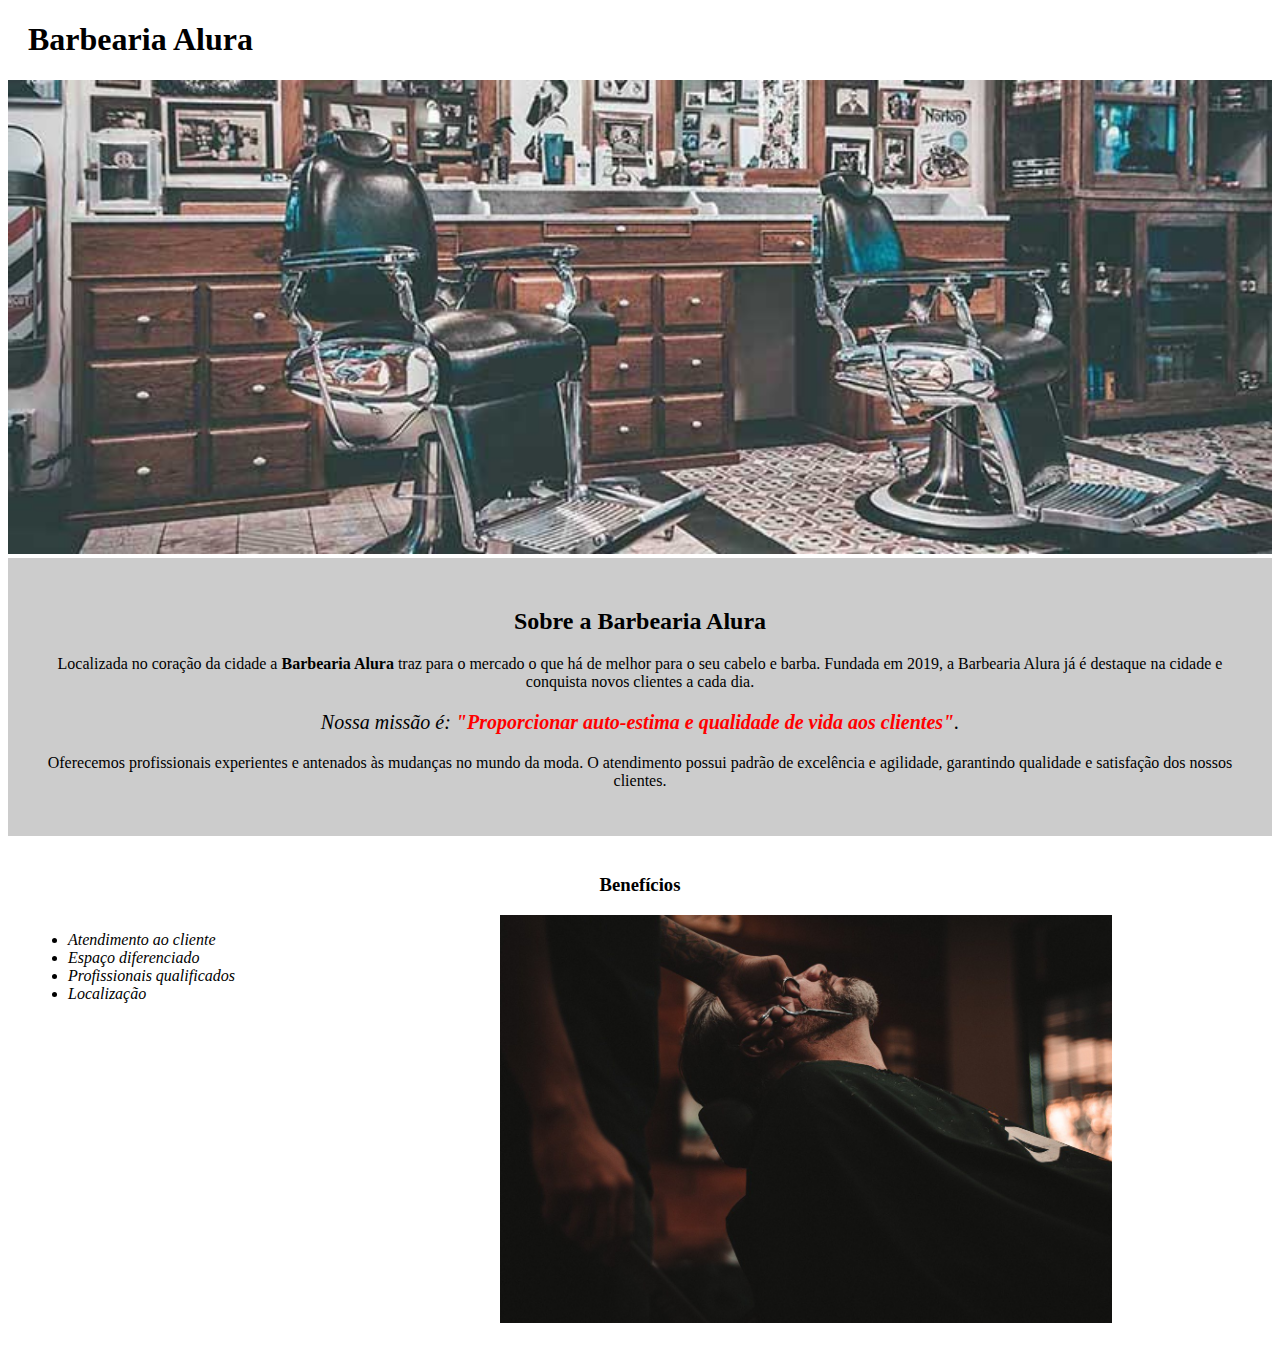
==== index.html @ aec81a66 "primeiro curso de HTML/CSS da Alura" ====
<!DOCTYPE html>

<html lang="pt-br">
    <head>
        <meta charset="UTF-8">
        <title>Barbearia Alura</title>
        <link rel="stylesheet" href="style.css">
    </head>

    <body>
        <header>
            <h1 class="titulo-principal">Barbearia Alura</h1>
        </header>       
        <img id="banner" src="assets/banner.jpg">
        <div class="principal"> 
        <h2 class="titulo-centralizado">Sobre a Barbearia Alura</h2>
        <p>Localizada no coração da cidade a <strong>Barbearia Alura</strong> traz para o mercado o que há de melhor para o seu cabelo e barba. 
        Fundada em 2019, a Barbearia Alura já é destaque na cidade e conquista novos clientes a cada dia.</p>
    
        <p id="missao"><em>Nossa missão é: <strong>"Proporcionar auto-estima e qualidade de vida aos clientes"</strong>.</em></p>
        
        <p>Oferecemos profissionais experientes e antenados às mudanças no mundo da moda. O atendimento possui padrão de excelência e agilidade, 
        garantindo qualidade e satisfação dos nossos clientes.</p>
        </div>

        <div class="beneficios">
        <h3 class="titulo-centralizado">Benefícios</h3>
        <ul>
            <li class="itens">Atendimento ao cliente</li>
            <li class="itens">Espaço diferenciado</li>
            <li class="itens">Profissionais qualificados</li>
            <li class="itens">Localização</li>
        </ul>
        <img class="imgbeneficios" src="assets/beneficios.jpg">
        </div>
    </body>
</html>
---- style.css ----
#banner{
    width: 100%;
}

.titulo-principal{
    padding-left: 20px;
}

.principal{
    background: #cccccc;
    padding: 30px;
}

.titulo-centralizado{
    text-align:center;
}
p {
    text-align: center;
}
#missao{
    font-size: 20px;
}
em strong{
    color: red;
}

.beneficios{
    background: #ffffff;
    padding: 20px;
}

ul{
    display: inline-block;
    vertical-align: top;
    width: 20%;
    margin-right: 15%;
}

.itens{
    font-style: italic;
}

.imgbeneficios{
    width: 50%;
}
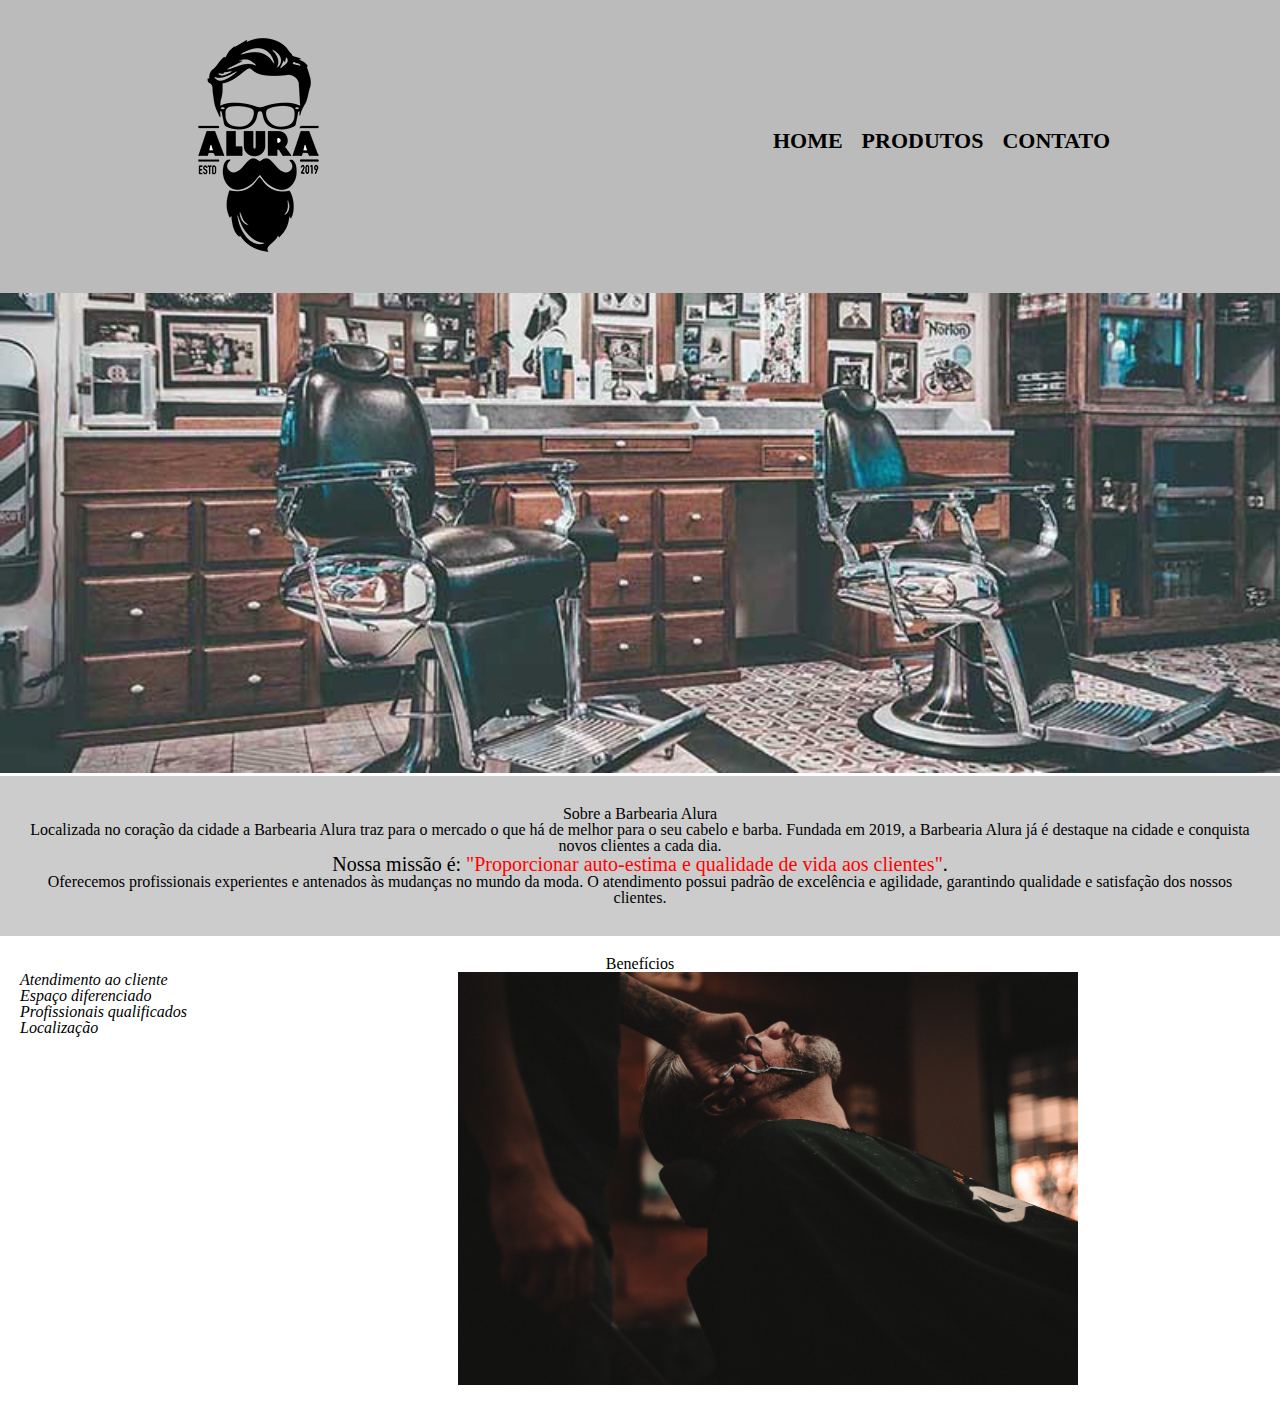
==== commit 33b54040: "Segunda parte curso alura de HTM/CSS" ====
--- a/index.html
+++ b/index.html
@@ -4,14 +4,27 @@
     <head>
         <meta charset="UTF-8">
         <title>Barbearia Alura</title>
+        <link rel ="stylesheet" href="reset.css">
         <link rel="stylesheet" href="style.css">
     </head>
 
     <body>
         <header>
-            <h1 class="titulo-principal">Barbearia Alura</h1>
-        </header>       
+            <!--<h1 class="titulo-principal">Barbearia Alura</h1>-->
+            <div class="caixa">
+                <h1><img src="assets/logo.png"></h1>
+                <nav>
+                    <ul>
+                        <li><a href="index.html">Home</a></li>
+                        <li><a href="produtos.html">Produtos</a></li>
+                        <li><a href="contato.html">Contato</a></li>
+                    </ul>
+                </nav>
+            </div>
+        </header>     
+
         <img id="banner" src="assets/banner.jpg">
+
         <div class="principal"> 
         <h2 class="titulo-centralizado">Sobre a Barbearia Alura</h2>
         <p>Localizada no coração da cidade a <strong>Barbearia Alura</strong> traz para o mercado o que há de melhor para o seu cabelo e barba. 
@@ -25,7 +38,7 @@
 
         <div class="beneficios">
         <h3 class="titulo-centralizado">Benefícios</h3>
-        <ul>
+        <ul class="servicos">
             <li class="itens">Atendimento ao cliente</li>
             <li class="itens">Espaço diferenciado</li>
             <li class="itens">Profissionais qualificados</li>
--- a/style.css
+++ b/style.css
@@ -2,8 +2,39 @@
     width: 100%;
 }
 
-.titulo-principal{
-    padding-left: 20px;
+header {
+    background: #BBBBBB;
+    padding: 20px 0;
+}
+
+.caixa{
+    position: relative;
+    width:940px;
+    margin: 0 auto;
+}
+
+nav{
+    position:absolute;
+    top:110px;
+    right: 0;
+}
+
+nav li{
+    display: inline;
+    margin: 0 0 0 15px;
+}
+
+nav a{
+    text-transform: uppercase;
+    text-decoration: none;
+    font-size: 22px;
+    font-weight: bold;
+    color: black;
+}
+
+nav a:hover{
+    text-decoration: underline;
+    color: #c78c19;
 }
 
 .principal{
@@ -29,7 +60,7 @@
     padding: 20px;
 }
 
-ul{
+.servicos{
     display: inline-block;
     vertical-align: top;
     width: 20%;
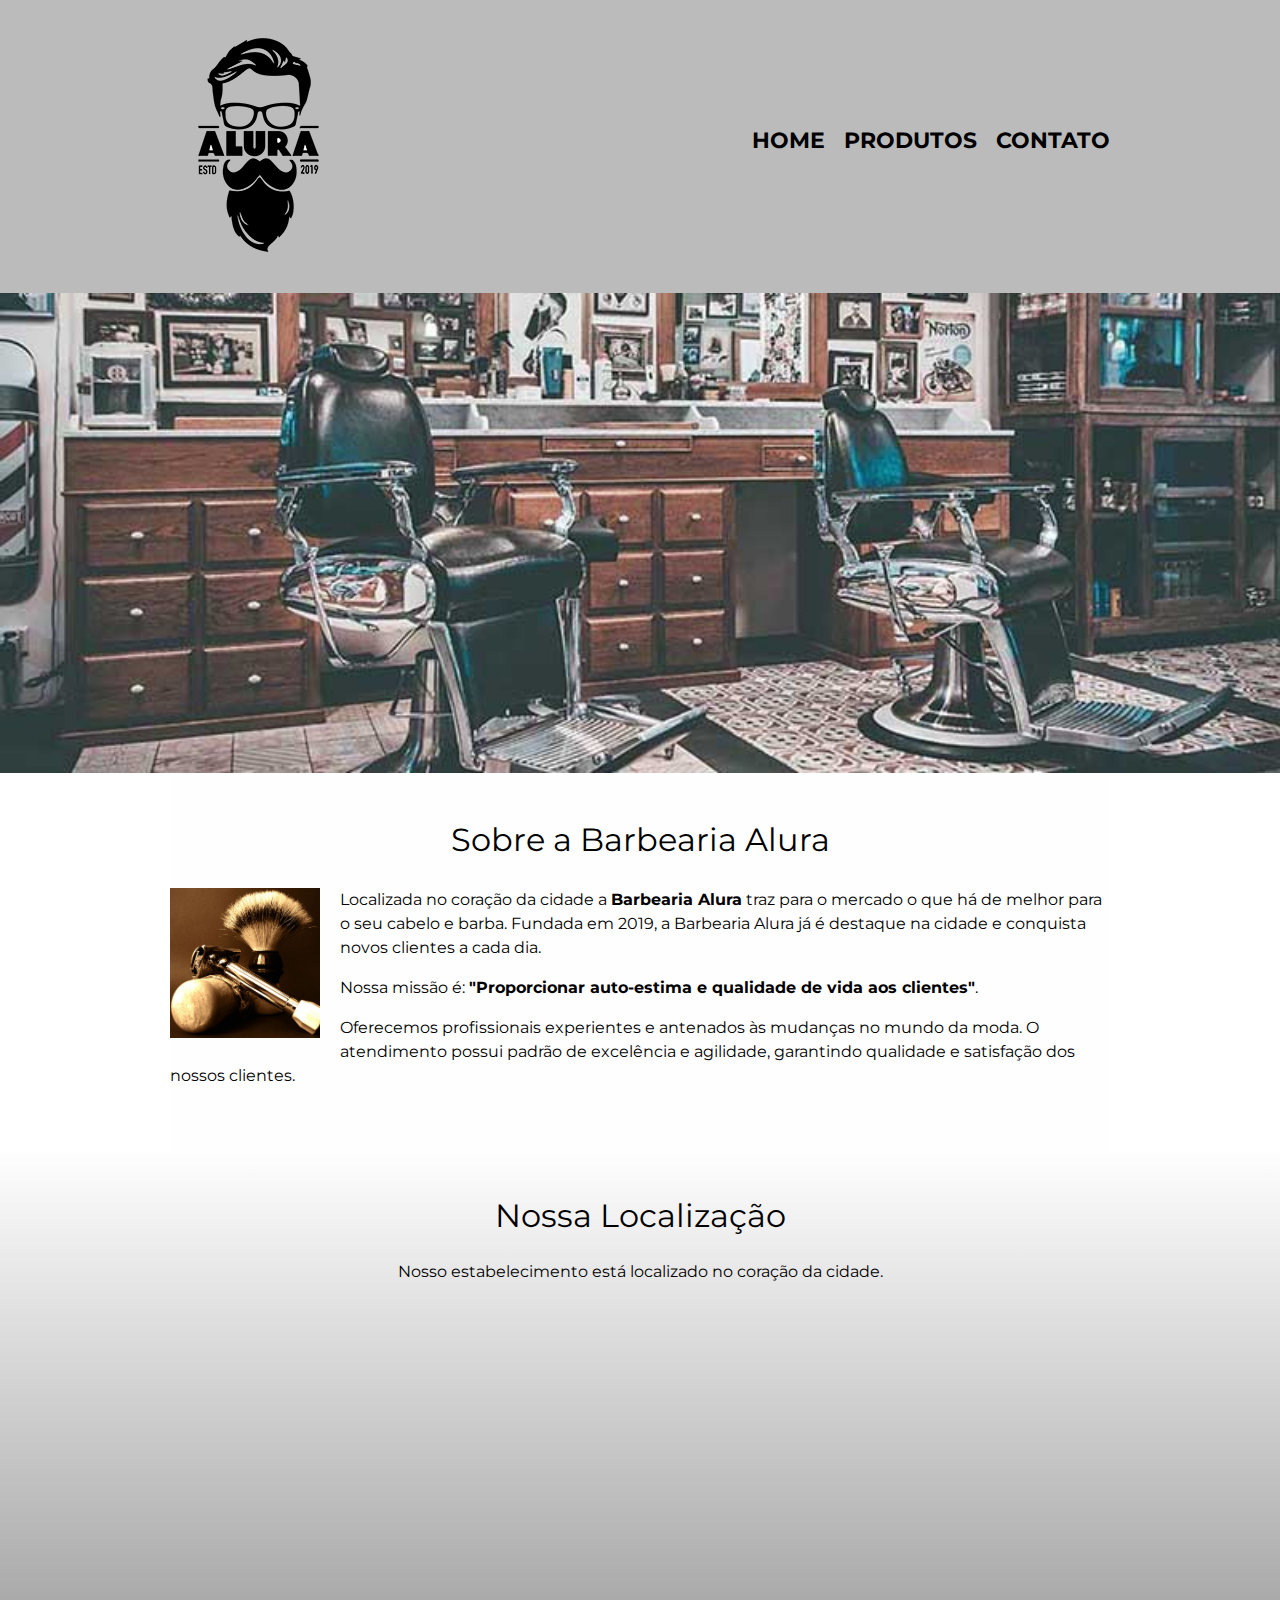
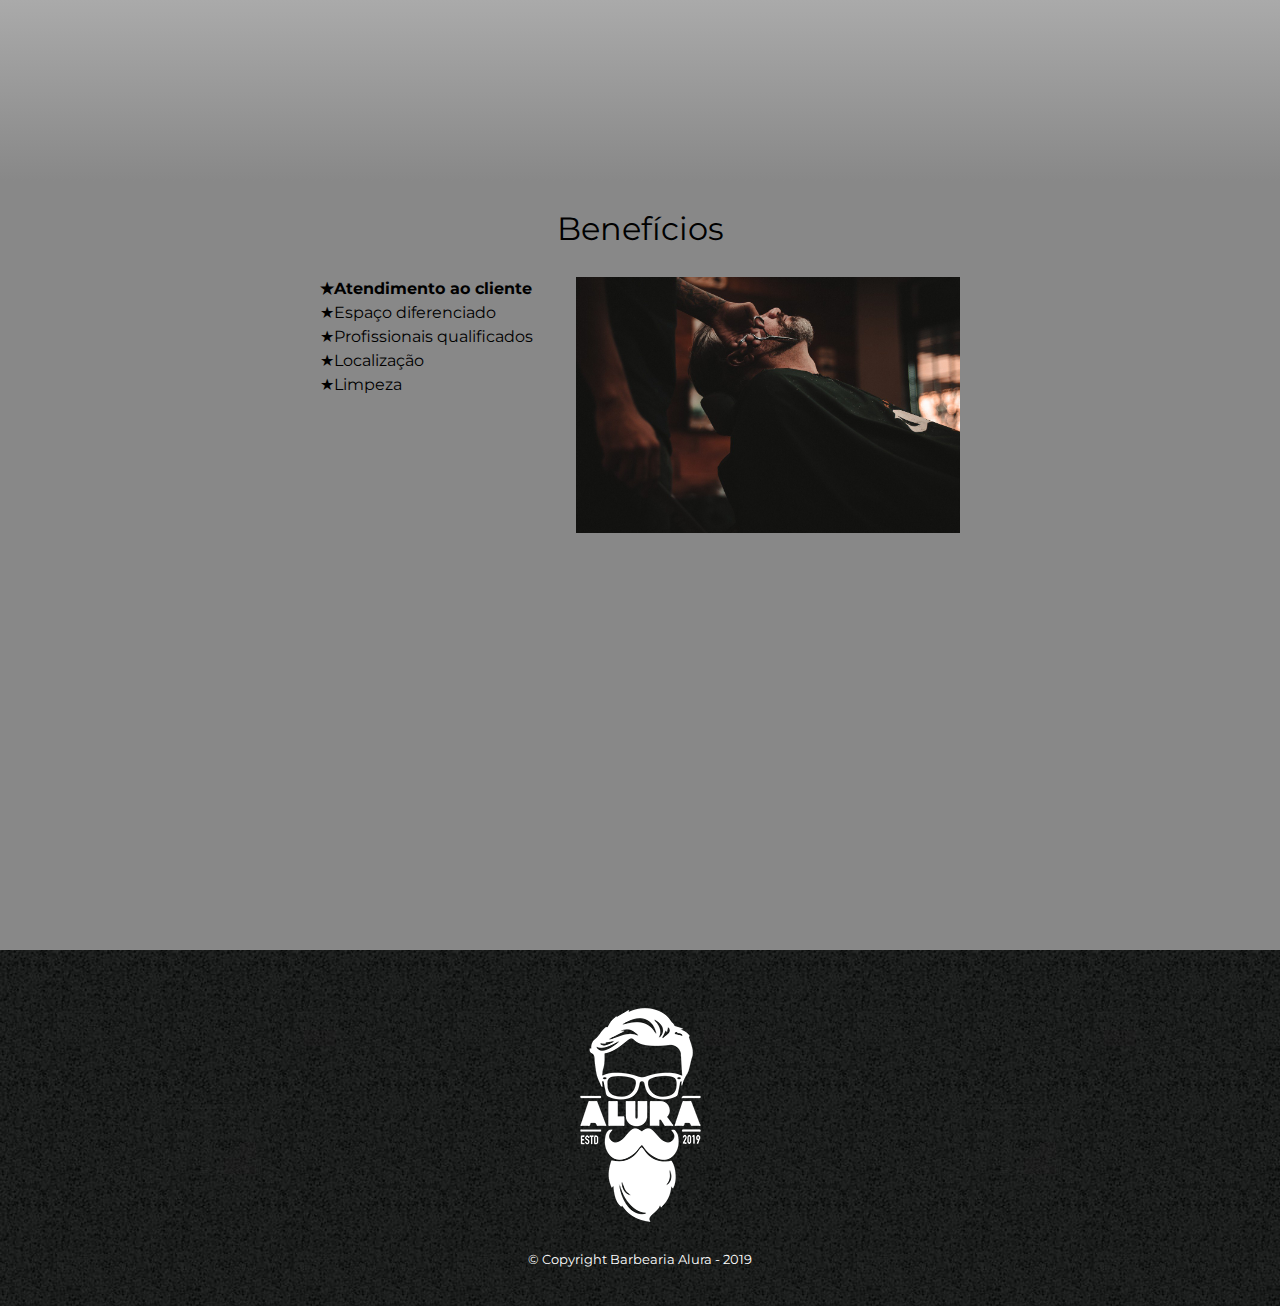
==== commit 6aa3ca8d: "Parte final curso alura" ====
--- a/index.html
+++ b/index.html
@@ -6,11 +6,11 @@
         <title>Barbearia Alura</title>
         <link rel ="stylesheet" href="reset.css">
         <link rel="stylesheet" href="style.css">
+        <link href="https://fonts.googleapis.com/css2?family=Montserrat&display=swap" rel="stylesheet">
     </head>
 
     <body>
         <header>
-            <!--<h1 class="titulo-principal">Barbearia Alura</h1>-->
             <div class="caixa">
                 <h1><img src="assets/logo.png"></h1>
                 <nav>
@@ -23,28 +23,60 @@
             </div>
         </header>     
 
-        <img id="banner" src="assets/banner.jpg">
+        <img class="banner" src="assets/banner.jpg" alt="Imagem da Barbearia Alura">
 
-        <div class="principal"> 
-        <h2 class="titulo-centralizado">Sobre a Barbearia Alura</h2>
-        <p>Localizada no coração da cidade a <strong>Barbearia Alura</strong> traz para o mercado o que há de melhor para o seu cabelo e barba. 
-        Fundada em 2019, a Barbearia Alura já é destaque na cidade e conquista novos clientes a cada dia.</p>
-    
-        <p id="missao"><em>Nossa missão é: <strong>"Proporcionar auto-estima e qualidade de vida aos clientes"</strong>.</em></p>
+        <main>
+
+            <section class="principal"> 
+            <h2 class="titulo-principal">Sobre a Barbearia Alura</h2>
+
+            <img class="utensilios" src="assets/utensilios.jpg" alt="Utensílios de um barbeiro">
+
+            <p>Localizada no coração da cidade a <strong>Barbearia Alura</strong> traz para o mercado o que há de melhor para o seu cabelo e barba. 
+            Fundada em 2019, a Barbearia Alura já é destaque na cidade e conquista novos clientes a cada dia.</p>
         
-        <p>Oferecemos profissionais experientes e antenados às mudanças no mundo da moda. O atendimento possui padrão de excelência e agilidade, 
-        garantindo qualidade e satisfação dos nossos clientes.</p>
-        </div>
+            <p id="missao"><em>Nossa missão é: <strong>"Proporcionar auto-estima e qualidade de vida aos clientes"</strong>.</em></p>
+            
+            <p>Oferecemos profissionais experientes e antenados às mudanças no mundo da moda. O atendimento possui padrão de excelência e agilidade, 
+            garantindo qualidade e satisfação dos nossos clientes.</p>
+            </section>
 
-        <div class="beneficios">
-        <h3 class="titulo-centralizado">Benefícios</h3>
-        <ul class="servicos">
-            <li class="itens">Atendimento ao cliente</li>
-            <li class="itens">Espaço diferenciado</li>
-            <li class="itens">Profissionais qualificados</li>
-            <li class="itens">Localização</li>
-        </ul>
-        <img class="imgbeneficios" src="assets/beneficios.jpg">
-        </div>
+            <section class="mapa">
+                <h2 class="titulo-principal">Nossa Localização</h2>
+                <p>Nosso estabelecimento está localizado no coração da cidade.</p>
+
+                <div class="i-mapa">
+                <iframe src="https://www.google.com/maps/embed?pb=!1m18!1m12!1m3!1d3656.448598130907!2d-46.634653385542414!3d-23.588239368469353!2m3!1f0!2f0!3f0!3m2!1i1024!2i768!4f13.1!3m3!1m2!1s0x94ce5a2b2ed7f3a1%3A0xab35da2f5ca62674!2sCaelum%20-%20Escola%20de%20Tecnologia!5e0!3m2!1spt-BR!2sbr!4v1580916426151!5m2!1spt-BR!2sbr" width="600" height="450" frameborder="0" style="border:0;" allowfullscreen=""></iframe>
+                </div>
+
+            </section>
+
+            <section class="beneficios">
+            
+            <h3 class="titulo-principal">Benefícios</h3>
+
+            <div class="conteudo-beneficios">
+            <ul class="lista-beneficios">
+                <li class="itens">Atendimento ao cliente</li>
+                <li class="itens">Espaço diferenciado</li>
+                <li class="itens">Profissionais qualificados</li>
+                <li class="itens">Localização</li>
+                <li class="itens">Limpeza</li>
+            </ul><img class="imgbeneficios" src="assets/beneficios.jpg">
+            </div>
+
+            <div class="video">
+            <iframe width="100%" height="315" src="https://www.youtube.com/embed/wcVVXUV0YUY" frameborder="0" allow="accelerometer; autoplay; encrypted-media; gyroscope; picture-in-picture" allowfullscreen></iframe>
+            </div>
+
+            </section>
+
+        </main>
+
+        <footer>
+            <img src="assets/logo-branco.png">
+            <p class="copyright">© Copyright Barbearia Alura - 2019</p>
+        </footer>
+
     </body>
 </html>
--- a/style.css
+++ b/style.css
@@ -1,10 +1,10 @@
-#banner{
-    width: 100%;
-}
-
 header {
     background: #BBBBBB;
     padding: 20px 0;
+}
+
+body{
+    font-family: 'Montserrat', sans-serif;
 }
 
 .caixa{
@@ -37,43 +37,235 @@
     color: #c78c19;
 }
 
+.produtos{
+    width:940px;
+    margin:0 auto;
+    padding:50px 0;
+}
+
+.produtos li{
+    display: inline-block;
+    text-align: center;
+    width: 30%;
+    vertical-align:top;
+    margin: 0 1.5%;
+    padding: 30px 20px;
+    box-sizing: border-box;
+    border: 2px solid #000000;
+    border-radius:10px;
+}
+
+.produtos li:hover{
+    border-color: #c78c19;
+}
+
+.produtos li:active{
+    border-color: #088c19;
+}
+
+.produtos li:hover h2{
+    font-size: 33px;
+}
+
+.produtos h2{
+    font-weight: bold;
+    font-size: 30px;
+}
+
+.produtos-descricao{
+    font-size: 18px;;
+}
+
+.produtos-preco{
+    font-weight: bold;
+    font-size: 22px;
+    margin-top: 10px;
+}
+
+footer{
+    text-align: center;
+    background: url("assets/bg.jpg");
+    padding: 40px 0;
+}
+
+.copyright {
+    color: white;
+    margin-top: 10px;
+    font-size: 13px;
+
+}
+
+.produtos-form{
+    width: 940px;
+    margin: 0 auto;
+}
+
+form{
+    margin: 40px 0;
+}
+
+form label, form legend{
+    display: block;
+    font-size: 20px;
+    margin: 0 0 10px;
+}
+
+.input-padrao{
+    display: block;
+    margin: 0 0 20px;
+    width: 50%;
+    padding: 10px 25px;
+}
+
+.checkbox{
+    margin: 20px 0;
+}
+
+.enviar{
+    width: 40%;
+    padding: 15px 0;
+    font-weight: bold;
+    font-size: 18px;
+    color: white;
+    background: orange;
+    transition: 1s all;
+    border-radius: 2px;
+    border: none;
+    cursor: pointer;
+}
+
+.enviar:hover{
+    background: darkorange;
+    transform: scale(1.2);
+}
+
+table{
+    margin: 20px 0 40px;
+}
+
+thead{
+    background: black;
+    color: white;
+    font-weight: bold;
+}
+
+th, td{
+    border: 1px solid black;
+    padding: 8px 15px;
+}
+
+/* CSS HOME*/
+
+.banner{
+    width: 100%;
+}
+
+.titulo-principal{
+    text-align: center;
+    font-size: 2em;
+    margin: 0 0 1em;
+    clear: left; /* isso aqui é para tirar a influencia do float colocado na classe utensilios*/
+}
+
 .principal{
-    background: #cccccc;
-    padding: 30px;
-}
-
-.titulo-centralizado{
-    text-align:center;
-}
-p {
-    text-align: center;
-}
-#missao{
-    font-size: 20px;
-}
-em strong{
-    color: red;
-}
-
-.beneficios{
-    background: #ffffff;
-    padding: 20px;
-}
-
-.servicos{
+    padding: 3em 0;
+    background: #FEFEFE;
+    width: 940px;
+    margin: 0 auto;
+}
+
+.principal p{
+    margin: 0 0 1em;
+    line-height: 1.5em;
+}
+
+.principal strong{
+    font-weight: bold;
+}
+
+.principal em{
+    font-weight: italic;
+}
+
+.utensilios{
+    width: 150px;
+    float: left;
+    margin: 0 20px 20px 0;
+}
+
+.mapa{
+    padding: 3em 0;
+    background: linear-gradient(#FEFEFE, #888888);
+}
+
+.mapa p{
+    margin: 0 0 2em;
+    text-align: center;
+    width: 940px;
+    margin: 0 auto;
+}
+
+.i-mapa{
+    text-align: center;
+}
+
+.beneficios {
+    padding: 2em 0;
+    background: #888888;
+}
+
+.conteudo-beneficios{
+    width: 640px;
+    margin: 0 auto;
+}
+
+.lista-beneficios{
+    width: 40%;
     display: inline-block;
     vertical-align: top;
-    width: 20%;
-    margin-right: 15%;
 }
 
 .itens{
-    font-style: italic;
+    line-height: 1.5;
+}
+
+.itens:before{
+    content: "★"
+}
+
+.itens:first-child {
+    font-weight: bold;
 }
 
 .imgbeneficios{
-    width: 50%;
-}
-
-
-
+    width: 60%;
+    opacity: 1;
+    transition: 400ms;
+}
+
+.imgbeneficios:hover{
+    opacity: 0.3;
+}
+
+.video{
+    width: 560px;
+    margin: 2em auto;
+}
+
+@media screen and (max-width: 480px){
+    .caixa, .conteudo-beneficios, .video, .principal, .mapa{
+        with: auto;
+    }
+
+    h1{
+        text-align: center;
+    }
+
+    nav{
+        position: static;
+    }
+
+    .lista-beneficios, .imgbeneficios{
+        width: 100%;
+    }
+}